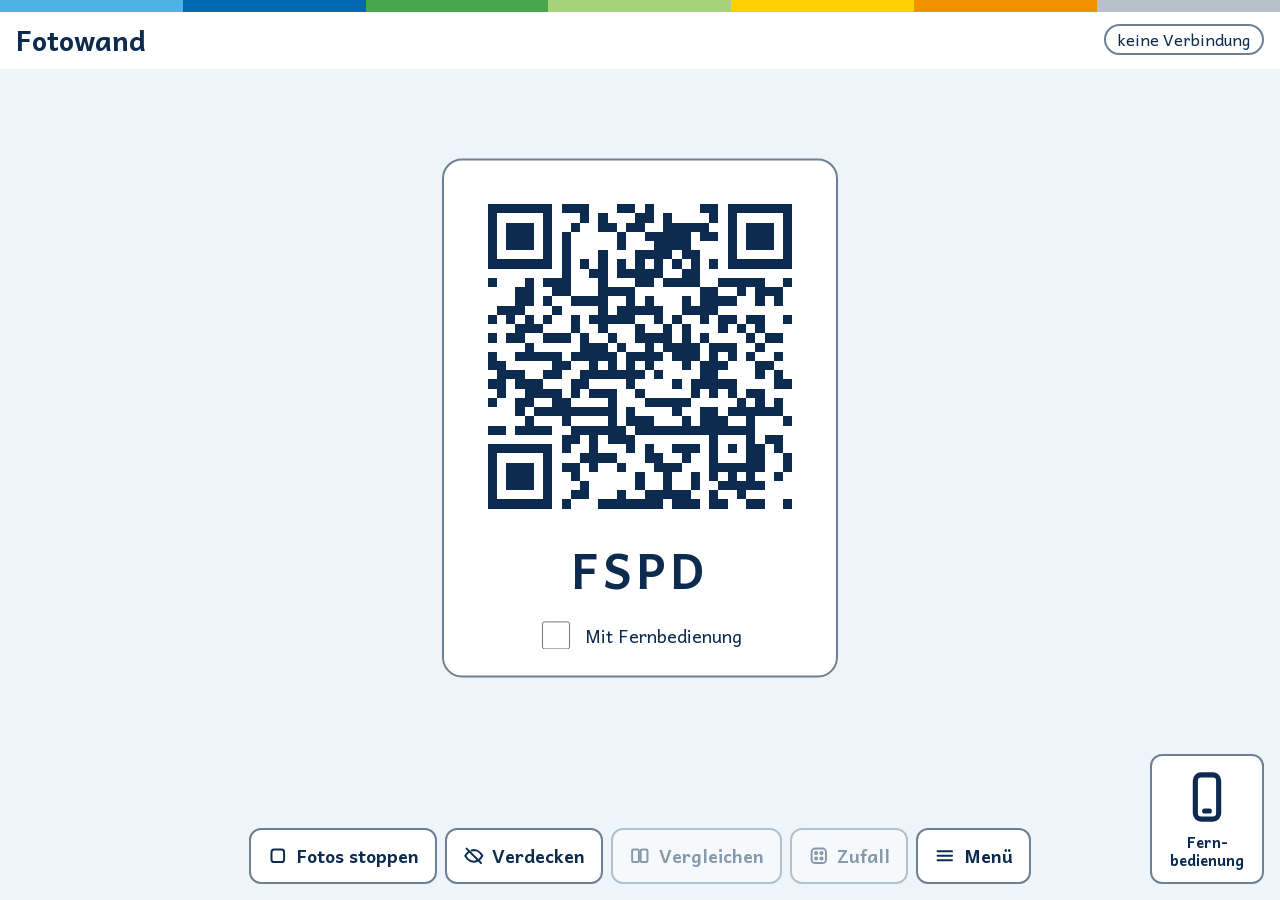
==== index.html @ 06be1686 "Fotowand: erste Version Co-Authored-By: Claude Sonnet 5.5 <noreply@anthropic.com>" ====
<!doctype html>
<html lang="de">
<head>
<meta charset="utf-8">
<meta name="viewport" content="width=device-width, initial-scale=1, viewport-fit=cover">
<meta name="apple-mobile-web-app-capable" content="yes">
<meta http-equiv="Content-Security-Policy" content="default-src 'self'; script-src 'self'; style-src 'self' 'unsafe-inline'; img-src 'self' data: blob:; font-src 'self'; connect-src 'self' https://0.peerjs.com wss://0.peerjs.com; object-src 'none'; base-uri 'none'; form-action 'none'">
<meta name="referrer" content="no-referrer">
<title>Fotowand</title>
<link rel="stylesheet" href="design.css?v=3">
<link rel="stylesheet" href="css/style.css?v=1">
</head>
<body class="tafel">
<header class="kopf"><h1 data-name>Fotowand</h1><p id="auftrag"></p><span class="marke" id="stand">verbinde …</span></header>
<main id="wand"></main>
<div id="qrBox" class="gross"><button id="qrKnopf" type="button" aria-label="Schüler-Code vergrößern oder verkleinern"><span id="qr"></span><b id="code">····</b></button>
  <label class="schalter" id="fernZeile"><input type="checkbox" id="fernAn"> Mit Fernbedienung</label></div>
<nav id="leiste"></nav>
<button id="fernKnopf" type="button" class="knopf leise"></button>
<div id="gross" hidden></div>
<dialog id="dlg"></dialog>
<div id="druck"></div>
<script src="lib/peerjs.min.js"></script>
<script src="lib/qrcode.js"></script>
<script src="js/common.js?v=1"></script>
<script src="js/net.js?v=1"></script>
<script src="js/wall.js?v=1"></script>
</body>
</html>
---- design.css ----
/* ==========================================================================
   Gemeinsames Design der Unterrichts-Apps (Förderschule KME)
   Farben angelehnt an Olympia München 1972 (Otl Aicher):
   sieben Farben plus Weiß, kein Rot, kein Schwarz. Regeln: DESIGN.md
   Diese Datei ist in allen Apps gleich. App-eigenes gehört in style.css.
   Version 3 (Dunkelmodus in Mittelblau)
   ========================================================================== */

:root {
  /* Palette */
  --hellblau:    #4DB2E6;  /* Hauptfarbe, Hauptknopf */
  --blau:        #0067B1;  /* nur Schrift, Links, Linien, Symbole auf Weiß, nie als Fläche */
  --gruen:       #46A84A;  /* „Richtig“, Weiter */
  --hellgruen:   #A6D27A;
  --gelb:        #FFD100;  /* Hinweis, Markierung, Fokus */
  --orange:      #F39200;  /* „Schau noch mal“ */
  --silber:      #B9C1C8;
  --weiss:       #FFFFFF;
  --dunkelblau:  #0D2B4E;  /* Schrift statt Schwarz, auf jeder Farbfläche */

  /* Fachfarben als Signal im Stundenplan. Nur als Fläche mit dunkelblauer Schrift.
     Deutsch ist ein warmes Zinnoberrot, kein Signalrot (4,7 : 1 mit Dunkelblau). */
  --fach-deutsch: #EF6B45;
  --fach-mathe:   var(--hellblau);

  /* Akzent der App: Hauptknöpfe, Auswahl. Standard Hellblau, eine App kann ihre Fachfarbe setzen. */
  --app-akzent:  var(--hellblau);

  /* dunklere Töne für farbige Schrift auf Weiß */
  --gruen-text:  #1E6B2A;
  --orange-text: #9A4F00;
  --gruen-schrift: var(--gruen-text);    /* im Dunkelmodus heller */
  --orange-schrift: var(--orange-text);

  /* Rollen (wechseln im Dunkelmodus) */
  --hg:          #EEF5FA;  /* Seitenhintergrund */
  --karte:       #FFFFFF;  /* Karten, Fenster */
  --flaeche-2:   #DCE7F0;  /* Reiterleiste, leise Flächen */
  --auswahl:     #DCEFFA;  /* ausgewählte Karte */
  --text:        var(--dunkelblau);
  --leise:       #4A5E74;  /* Nebentext, 6,1 : 1 auf --hg */
  --linie:       #D5DEE6;  /* Trennlinien (nur Deko) */
  --rand:        #6E8094;  /* Ränder von Eingabefeldern und Schaltern, mind. 3 : 1 */
  --akzent-text: var(--blau);
  --hinweis-text: var(--orange-text);

  /* Schrift */
  --schrift: "Andika", system-ui, -apple-system, sans-serif;
  --gr-1: 18px;
  --gr-2: 22px;
  --gr-3: 28px;
  --gr-4: 36px;

  /* Abstände (8er-Raster) */
  --a-1: 8px;
  --a-2: 16px;
  --a-3: 24px;
  --a-4: 32px;

  /* Formen */
  --rundung: 12px;
  --rundung-gross: 20px;
  --knopf-hoehe: 56px;
  --rand-breite: 2px;

  color-scheme: light dark;
}

@media (prefers-color-scheme: dark) {
  :root {
    --hg:          #1D4F80;  /* Mittelblau, Text 7,4 : 1 */
    --karte:       #23598D;
    --flaeche-2:   #2A6498;
    --auswahl:     #2F6CA3;
    --text:        #E8F1F8;
    --leise:       #D6E7F5;
    --linie:       #3A80BC;
    --rand:        #B4D2EC;
    --akzent-text: #B5E2FC;  /* Hellblau, aufgehellt, damit Schrift auf Mittelblau 4,5 : 1 erreicht */
    --hinweis-text: #FFC266; /* Orange, aufgehellt */
    --gruen-schrift: #BFE39A;
    --orange-schrift: #FFC266;
  }
}

/* ---------- Grundlage ---------- */
*, *::before, *::after { box-sizing: border-box; }
html, body { margin: 0; }
body {
  font-family: var(--schrift);
  font-size: var(--gr-1);
  line-height: 1.4;
  color: var(--text);
  -webkit-text-size-adjust: 100%;
}
button, input, select, textarea { font: inherit; color: inherit; }
button { cursor: pointer; }
button:disabled { opacity: 0.45; cursor: not-allowed; }
a { color: var(--akzent-text); }

/* Fokus-Rahmen für Taster und Tastatur: Gelb innen, Dunkelblau außen, auf jeder Farbe sichtbar */
:focus-visible {
  outline: 4px solid var(--gelb);
  outline-offset: 0;
  box-shadow: 0 0 0 7px var(--dunkelblau);
}

/* ---------- Knöpfe ---------- */
/* Hauptknopf: Hellblau. Alle Knöpfe mit dunkelblauer Schrift, flach, ohne Schatten. */
.knopf {
  display: inline-flex; align-items: center; justify-content: center; gap: var(--a-1);
  min-height: var(--knopf-hoehe);
  padding: 0 var(--a-3);
  border: var(--rand-breite) solid transparent;
  border-radius: var(--rundung);
  background: var(--app-akzent); color: var(--dunkelblau);
  font-weight: 700; text-decoration: none;
}
.knopf.leise   { background: var(--karte); color: var(--text); border-color: var(--rand); }
.knopf.gruen   { background: var(--gruen); }
.knopf.gelb    { background: var(--gelb); }
.knopf.orange  { background: var(--orange); }

/* Symbole: eigene Linien-SVGs, Farbe = Schriftfarbe */
.symbol {
  width: 1.2em; height: 1.2em; flex: none; vertical-align: -0.2em;
  fill: none; stroke: currentColor; stroke-width: 2.2; stroke-linecap: round; stroke-linejoin: round;
}

/* ---------- Ruhige Bewegung, wenn das iPad es so eingestellt hat ----------
   Langsame Anzeigen, die etwas bedeuten (z. B. ein ablaufender Zeitbalken),
   bekommen die Klasse .bewegung-erlaubt und laufen weiter. */
@media (prefers-reduced-motion: reduce) {
  *:not(.bewegung-erlaubt), *::before, *::after {
    animation-duration: 0.01ms !important;
    animation-iteration-count: 1 !important;
    transition-duration: 0.01ms !important;
    scroll-behavior: auto !important;
  }
}
---- css/style.css ----
/* Fotowand: App-Eigenes. Farben und Grundregeln stehen in design.css. */
@font-face { font-family: "Andika"; font-weight: 400; font-display: swap; src: url("../schriften/andika-400.woff2") format("woff2"); }
@font-face { font-family: "Andika"; font-weight: 700; font-display: swap; src: url("../schriften/andika-700.woff2") format("woff2"); }
[hidden] { display: none !important; }
body { background: var(--hg); min-height: 100dvh; display: flex; flex-direction: column; }
h1, h2, p { margin: 0; }
h1 { font-size: var(--gr-3); } h2 { font-size: var(--gr-2); }
.kopf { display: flex; align-items: center; gap: var(--a-2); flex-wrap: wrap; padding: var(--a-1) var(--a-2); background: var(--karte); border-top: 12px solid transparent; border-bottom: var(--rand-breite) solid var(--linie);
  border-image: linear-gradient(90deg, var(--hellblau) 0 14.28%, var(--blau) 0 28.57%, var(--gruen) 0 42.85%, var(--hellgruen) 0 57.14%, var(--gelb) 0 71.42%, var(--orange) 0 85.71%, var(--silber) 0) 1 0 0 0; }
.kopf p { flex: 1; font-size: var(--gr-3); text-align: center; min-width: 200px; }
.kopf h1 { margin-right: auto; }
.marke { border: var(--rand-breite) solid var(--rand); border-radius: 99px; padding: 2px 12px; font-size: 16px; }
.reihe { display: flex; gap: var(--a-1); flex-wrap: wrap; align-items: center; justify-content: center; }
.knopf { min-height: var(--knopf-hoehe); padding: 0 var(--a-2); }
.knopf.an { background: var(--gelb); color: var(--dunkelblau); }
.knopf.riesig { min-height: 120px; font-size: var(--gr-4); width: min(100%, 520px); }
.schalter { display: flex; align-items: center; gap: 12px; min-height: 48px; }
.schalter input { width: 28px; height: 28px; accent-color: var(--hellblau); }
input[type=text], select { min-height: 48px; padding: 8px 12px; border: var(--rand-breite) solid var(--rand); border-radius: var(--rundung); background: var(--karte); color: var(--text); width: 100%; }
.bildsvg { display: block; width: 100%; height: 100%; }
.bildsvg.malen { touch-action: none; cursor: crosshair; }
.stift { width: 56px; height: 56px; border-radius: 50%; border: var(--rand-breite) solid var(--dunkelblau); }
.stift.an { outline: 5px solid var(--text); outline-offset: 2px; }

/* ---------- Tafel ---------- */
.tafel { height: 100dvh; overflow: hidden; }
#wand { flex: 1; min-height: 0; overflow: auto; padding: var(--a-2) var(--a-2) 130px; }
.raster { display: grid; grid-template-columns: repeat(auto-fill, minmax(min(100%, 260px), 1fr)); gap: var(--a-2); }
.kachel { position: relative; background: var(--karte); border: var(--rand-breite) solid var(--linie); border-radius: var(--rundung); padding: var(--a-1); display: grid; gap: 4px; cursor: pointer; }
.kachel .bild { aspect-ratio: 4 / 3; display: grid; place-items: center; min-height: 0; }
.kachel.gewaehlt { border: 6px solid var(--gelb); padding: 4px; }
.kachel.zu .bild { background: var(--hellblau); border-radius: 8px; color: var(--dunkelblau); font-size: 48px; }
.gruppen { display: grid; grid-auto-flow: column; grid-auto-columns: 1fr; gap: var(--a-2); align-items: start; }
.gruppen .raster { grid-template-columns: 1fr; }
.leer { text-align: center; color: var(--leise); font-size: var(--gr-2); padding: var(--a-4); }
#qrBox { position: fixed; z-index: 4; left: 16px; bottom: 16px; background: var(--karte); border: var(--rand-breite) solid var(--rand); border-radius: var(--rundung-gross); padding: var(--a-1); display: grid; justify-items: center; gap: var(--a-1); }
#qrKnopf { background: none; border: 0; padding: 0; display: grid; justify-items: center; color: var(--text); }
#qr canvas, .qr canvas { display: block; width: 96px; height: 96px; border-radius: 8px; image-rendering: pixelated; }
#code { font-size: var(--gr-2); letter-spacing: 4px; }
#qrBox.gross { left: 50%; top: calc(50% - 32px); bottom: auto; transform: translate(-50%, -50%); padding: var(--a-2); }
#qrBox.gross #qr canvas { width: min(40vmin, 440px); height: min(40vmin, 440px); }
#qrBox.gross #code { font-size: 48px; }
#qrBox:not(.gross) #fernZeile { display: none; }
#qrBox:not(.gross) #code { font-size: 16px; }
#fernKnopf { position: fixed; z-index: 3; right: 16px; bottom: 16px; width: 114px; height: 130px; flex-direction: column; font-size: 15px; line-height: 1.2; padding: 4px; }
#fernKnopf .symbol { width: 56px; height: 56px; }
#fernKnopf.an { background: var(--hellgruen); color: var(--dunkelblau); }
#fernKnopf.warte { background: var(--gelb); color: var(--dunkelblau); }
#leiste { position: fixed; z-index: 3; left: 146px; right: 146px; bottom: 16px; display: flex; gap: var(--a-1); justify-content: center; flex-wrap: wrap; }
#gross { position: fixed; inset: 0; z-index: 6; background: var(--hg); display: flex; flex-direction: column; gap: var(--a-1); padding: var(--a-2); }
#gross .flaeche { flex: 1; min-height: 0; display: grid; gap: var(--a-2); grid-auto-rows: minmax(0, 1fr); grid-template-columns: minmax(0, 1fr); }
#gross .flaeche.n2, #gross .flaeche.n3, #gross .flaeche.n4 { grid-template-columns: repeat(2, minmax(0, 1fr)); }
#gross figure { margin: 0; min-height: 0; display: flex; flex-direction: column; align-items: center; }
#gross figure svg { flex: 1; min-height: 0; }
dialog { border: var(--rand-breite) solid var(--rand); border-radius: var(--rundung-gross); background: var(--karte); color: var(--text); width: min(560px, calc(100vw - 24px)); max-height: calc(100dvh - 24px); padding: var(--a-3); }
dialog::backdrop { background: rgba(13, 43, 78, .6); }
.inhalt { display: grid; gap: var(--a-2); justify-items: stretch; }
.qr { display: grid; justify-items: center; }
.qr canvas { width: min(52vmin, 360px); height: min(52vmin, 360px); }
.zahl { font-size: 56px; text-align: center; }
#druck { display: none; }
@media (max-width: 700px) { #leiste { left: 8px; right: 8px; bottom: 160px; } #wand { padding-bottom: 240px; } }
@media print {
  .tafel { height: auto; overflow: visible; display: block; }
  .tafel > *:not(#druck) { display: none !important; }
  #druck { display: grid; grid-template-columns: 1fr 1fr; gap: 12px; color: #0D2B4E; }
  #druck h1 { grid-column: 1 / -1; }
  #druck figure { margin: 0; break-inside: avoid; }
  #druck svg { width: 100%; height: auto; max-height: 110mm; }
}

/* ---------- iPad der Kinder und Fernbedienung ---------- */
.kind main, .fern main { flex: 1; display: flex; flex-direction: column; align-items: center; gap: var(--a-2); padding: var(--a-2); text-align: center; }
.auftrag { font-size: var(--gr-3); }
.vorschau { width: min(100%, 760px); height: 52dvh; position: relative; }
.schnitt { max-width: 100%; max-height: 52dvh; touch-action: none; border-radius: 8px; cursor: crosshair; }
.hinweis { background: var(--gelb); color: var(--dunkelblau); border-radius: var(--rundung); padding: var(--a-1) var(--a-2); }
.feld { display: flex; gap: var(--a-1); width: min(100%, 360px); }
.fern .raster { width: 100%; grid-template-columns: repeat(auto-fill, minmax(150px, 1fr)); }
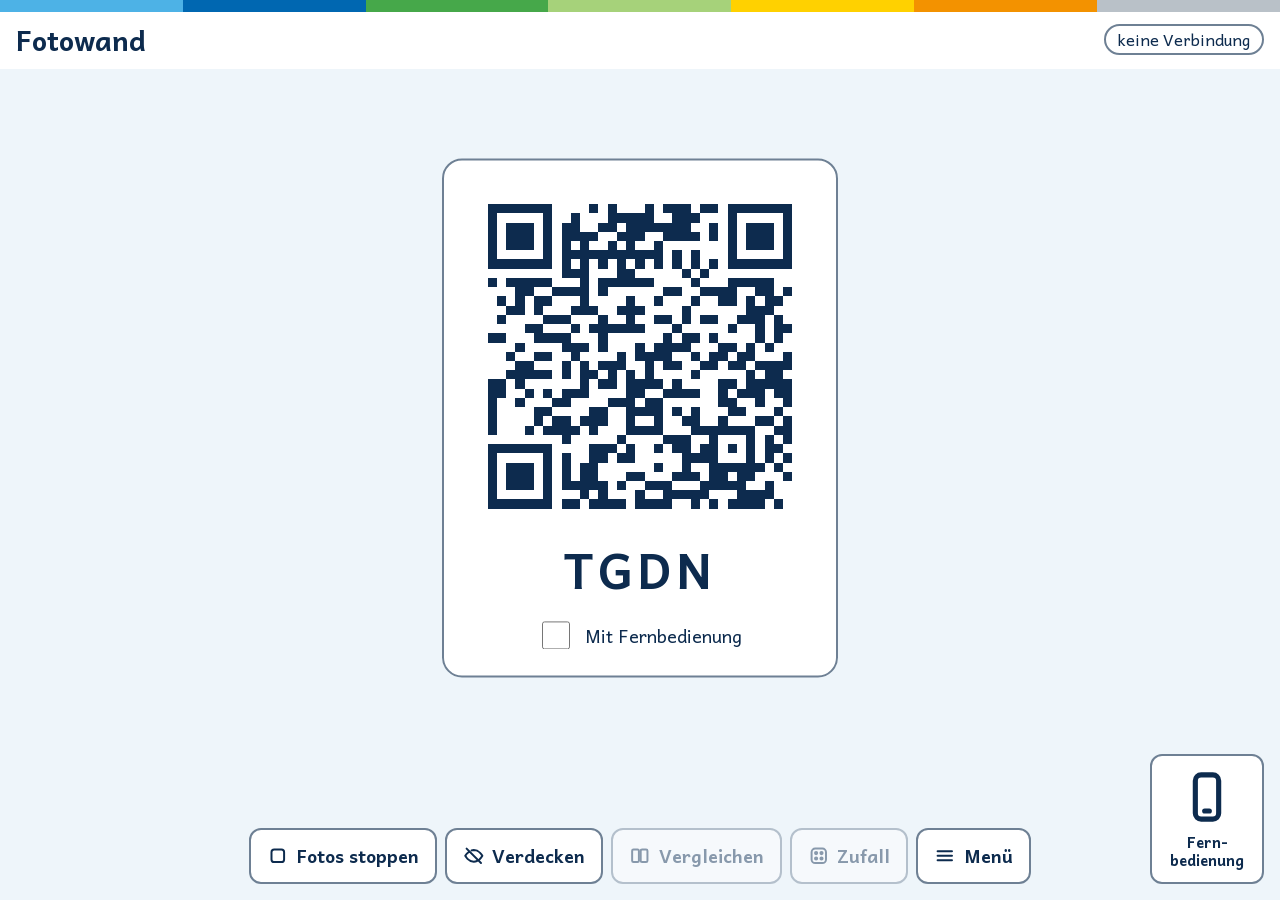
==== commit 0ad064a6: "Fotoauswahl auf dem iPad zuverlässiger, Senden wird bei fehlender Bestätigung wiederholt Co-Authored" ====
--- a/index.html
+++ b/index.html
@@ -8,7 +8,7 @@
 <meta name="referrer" content="no-referrer">
 <title>Fotowand</title>
 <link rel="stylesheet" href="design.css?v=3">
-<link rel="stylesheet" href="css/style.css?v=1">
+<link rel="stylesheet" href="css/style.css?v=2">
 </head>
 <body class="tafel">
 <header class="kopf"><h1 data-name>Fotowand</h1><p id="auftrag"></p><span class="marke" id="stand">verbinde …</span></header>
@@ -22,8 +22,8 @@
 <div id="druck"></div>
 <script src="lib/peerjs.min.js"></script>
 <script src="lib/qrcode.js"></script>
-<script src="js/common.js?v=1"></script>
-<script src="js/net.js?v=1"></script>
-<script src="js/wall.js?v=1"></script>
+<script src="js/common.js?v=2"></script>
+<script src="js/net.js?v=2"></script>
+<script src="js/wall.js?v=2"></script>
 </body>
 </html>
--- a/css/style.css
+++ b/css/style.css
@@ -2,6 +2,7 @@
 @font-face { font-family: "Andika"; font-weight: 400; font-display: swap; src: url("../schriften/andika-400.woff2") format("woff2"); }
 @font-face { font-family: "Andika"; font-weight: 700; font-display: swap; src: url("../schriften/andika-700.woff2") format("woff2"); }
 [hidden] { display: none !important; }
+.dateiwahl { position: fixed; left: -200px; bottom: 0; width: 1px; height: 1px; opacity: 0; }
 body { background: var(--hg); min-height: 100dvh; display: flex; flex-direction: column; }
 h1, h2, p { margin: 0; }
 h1 { font-size: var(--gr-3); } h2 { font-size: var(--gr-2); }
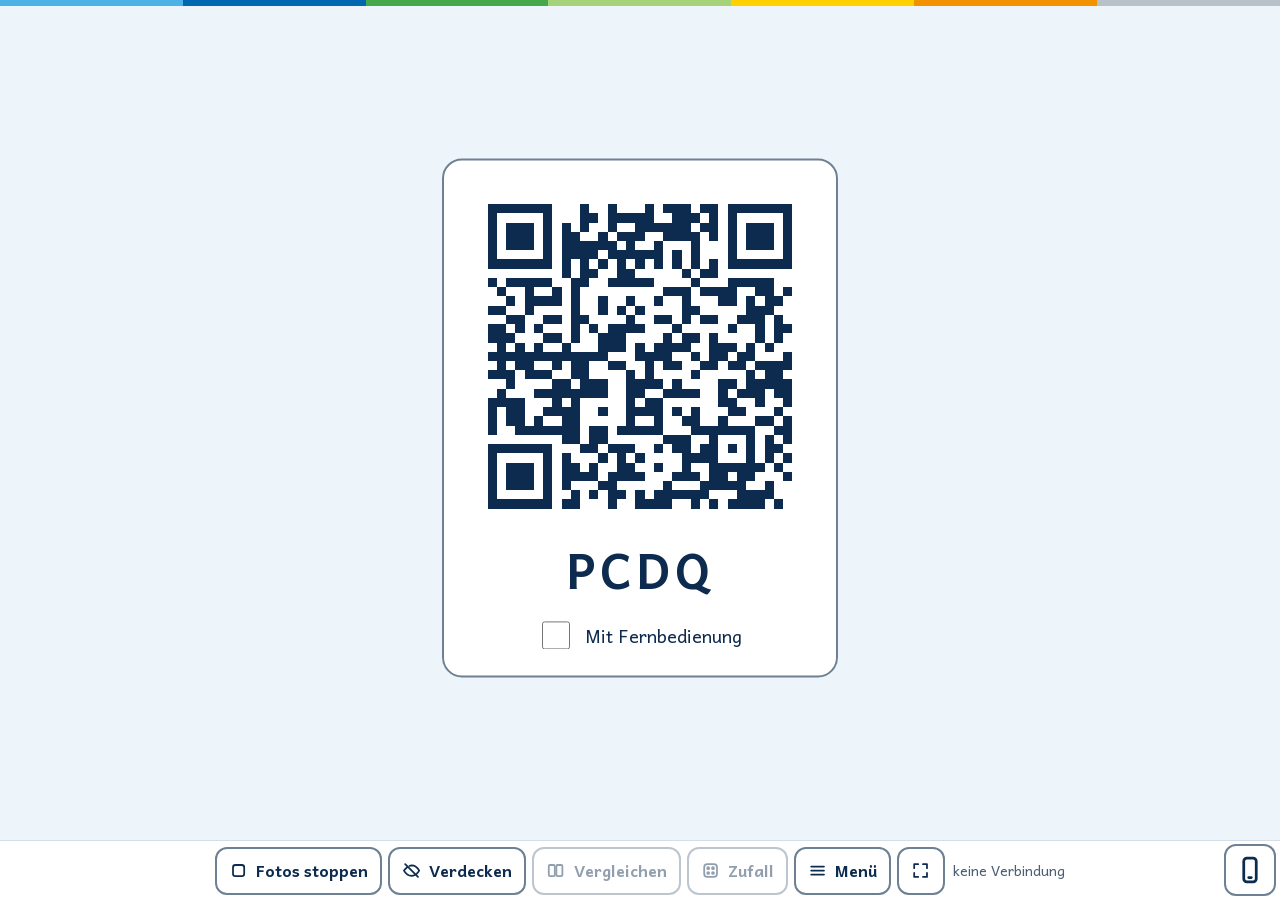
==== commit 0df3d3d8: "Vollbildknopf, schlanke Tafelansicht, bunter Fotostapel, Größe nach erwarteter Anzahl Co-Authored-By" ====
--- a/index.html
+++ b/index.html
@@ -8,22 +8,22 @@
 <meta name="referrer" content="no-referrer">
 <title>Fotowand</title>
 <link rel="stylesheet" href="design.css?v=3">
-<link rel="stylesheet" href="css/style.css?v=2">
+<link rel="stylesheet" href="css/style.css?v=3">
 </head>
 <body class="tafel">
-<header class="kopf"><h1 data-name>Fotowand</h1><p id="auftrag"></p><span class="marke" id="stand">verbinde …</span></header>
+<header class="band"><h1 id="auftrag"></h1></header>
 <main id="wand"></main>
 <div id="qrBox" class="gross"><button id="qrKnopf" type="button" aria-label="Schüler-Code vergrößern oder verkleinern"><span id="qr"></span><b id="code">····</b></button>
   <label class="schalter" id="fernZeile"><input type="checkbox" id="fernAn"> Mit Fernbedienung</label></div>
-<nav id="leiste"></nav>
+<footer id="fuss"><nav id="leiste"></nav><span id="stand">verbinde …</span></footer>
 <button id="fernKnopf" type="button" class="knopf leise"></button>
 <div id="gross" hidden></div>
 <dialog id="dlg"></dialog>
 <div id="druck"></div>
 <script src="lib/peerjs.min.js"></script>
 <script src="lib/qrcode.js"></script>
-<script src="js/common.js?v=2"></script>
-<script src="js/net.js?v=2"></script>
-<script src="js/wall.js?v=2"></script>
+<script src="js/common.js?v=3"></script>
+<script src="js/net.js?v=3"></script>
+<script src="js/wall.js?v=3"></script>
 </body>
 </html>
--- a/css/style.css
+++ b/css/style.css
@@ -25,29 +25,47 @@
 
 /* ---------- Tafel ---------- */
 .tafel { height: 100dvh; overflow: hidden; }
-#wand { flex: 1; min-height: 0; overflow: auto; padding: var(--a-2) var(--a-2) 130px; }
-.raster { display: grid; grid-template-columns: repeat(auto-fill, minmax(min(100%, 260px), 1fr)); gap: var(--a-2); }
-.kachel { position: relative; background: var(--karte); border: var(--rand-breite) solid var(--linie); border-radius: var(--rundung); padding: var(--a-1); display: grid; gap: 4px; cursor: pointer; }
-.kachel .bild { aspect-ratio: 4 / 3; display: grid; place-items: center; min-height: 0; }
-.kachel.gewaehlt { border: 6px solid var(--gelb); padding: 4px; }
-.kachel.zu .bild { background: var(--hellblau); border-radius: 8px; color: var(--dunkelblau); font-size: 48px; }
-.gruppen { display: grid; grid-auto-flow: column; grid-auto-columns: 1fr; gap: var(--a-2); align-items: start; }
+.band { border-top: 6px solid transparent; background: var(--karte); border-image: linear-gradient(90deg, var(--hellblau) 0 14.28%, var(--blau) 0 28.57%, var(--gruen) 0 42.85%, var(--hellgruen) 0 57.14%, var(--gelb) 0 71.42%, var(--orange) 0 85.71%, var(--silber) 0) 1 0 0 0; }
+.band h1 { text-align: center; font-size: var(--gr-3); padding: 2px var(--a-2); }
+.band.leerband h1 { display: none; }
+#wand { flex: 1; min-height: 0; overflow: hidden; padding: 4px; display: flex; flex-direction: column; }
+.wartet { text-align: center; font-size: var(--gr-2); }
+.raster { display: grid; grid-template-columns: repeat(auto-fill, minmax(min(100%, 200px), 1fr)); gap: 4px; }
+.raster.fest { flex: 1; min-height: 0; }
+.kachel { position: relative; background: var(--karte); border: var(--rand-breite) solid var(--linie); border-radius: 8px; padding: 2px; display: flex; flex-direction: column; min-height: 0; min-width: 0; cursor: pointer; }
+.kachel .bild { flex: 1; min-height: 0; display: grid; grid-template: minmax(0, 1fr) / minmax(0, 1fr); place-items: center; }
+.kachel > span { font-size: 14px; text-align: center; white-space: nowrap; overflow: hidden; }
+.raster:not(.fest) .bild { aspect-ratio: 4 / 3; flex: none; }
+.kachel.gewaehlt { outline: 6px solid var(--gelb); outline-offset: -6px; }
+.kachel.zu .bild { background: var(--hellblau); border-radius: 4px; color: var(--dunkelblau); font-size: 48px; }
+.stapel { flex: 1; min-height: 0; position: relative; overflow: hidden; isolation: isolate; }
+.stapel .kachel { position: absolute; border-width: 6px; padding: 0; border-radius: 4px; outline: 1px solid var(--dunkelblau); }
+.stapel .kachel > span { position: absolute; left: 0; right: 0; bottom: 0; background: var(--karte); }
+.stapel .kachel.gewaehlt { outline: 8px solid var(--gelb); outline-offset: 0; }
+.stapel .kachel:focus-visible { outline: 4px solid var(--gelb); }
+.stapel .neu { animation: wurf .45s ease-out; }
+@keyframes wurf { from { scale: 1.8; opacity: 0; } }
+.gruppen { flex: 1; min-height: 0; overflow: auto; display: grid; grid-auto-flow: column; grid-auto-columns: 1fr; gap: var(--a-2); align-items: start; }
 .gruppen .raster { grid-template-columns: 1fr; }
 .leer { text-align: center; color: var(--leise); font-size: var(--gr-2); padding: var(--a-4); }
-#qrBox { position: fixed; z-index: 4; left: 16px; bottom: 16px; background: var(--karte); border: var(--rand-breite) solid var(--rand); border-radius: var(--rundung-gross); padding: var(--a-1); display: grid; justify-items: center; gap: var(--a-1); }
+#fuss { display: flex; align-items: center; justify-content: center; gap: var(--a-1); min-height: 60px; padding: 4px 68px; background: var(--karte); border-top: 1px solid var(--linie); }
+#leiste { display: flex; gap: 6px; justify-content: center; flex-wrap: wrap; }
+#leiste .knopf { min-height: 48px; min-width: 48px; padding: 0 12px; font-size: 16px; }
+#stand { font-size: 14px; color: var(--leise); white-space: nowrap; }
+#qrBox { position: fixed; z-index: 5; left: 4px; bottom: 4px; background: var(--karte); border-radius: 8px; display: grid; justify-items: center; gap: var(--a-1); }
 #qrKnopf { background: none; border: 0; padding: 0; display: grid; justify-items: center; color: var(--text); }
-#qr canvas, .qr canvas { display: block; width: 96px; height: 96px; border-radius: 8px; image-rendering: pixelated; }
-#code { font-size: var(--gr-2); letter-spacing: 4px; }
-#qrBox.gross { left: 50%; top: calc(50% - 32px); bottom: auto; transform: translate(-50%, -50%); padding: var(--a-2); }
+#qr canvas { display: block; width: 52px; height: 52px; border-radius: 4px; image-rendering: pixelated; }
+.qr canvas { display: block; border-radius: 8px; image-rendering: pixelated; }
+#code { font-size: 48px; letter-spacing: 4px; }
+#qrBox.gross { left: 50%; top: calc(50% - 32px); bottom: auto; transform: translate(-50%, -50%); padding: var(--a-2); border: var(--rand-breite) solid var(--rand); border-radius: var(--rundung-gross); }
 #qrBox.gross #qr canvas { width: min(40vmin, 440px); height: min(40vmin, 440px); }
-#qrBox.gross #code { font-size: 48px; }
-#qrBox:not(.gross) #fernZeile { display: none; }
-#qrBox:not(.gross) #code { font-size: 16px; }
-#fernKnopf { position: fixed; z-index: 3; right: 16px; bottom: 16px; width: 114px; height: 130px; flex-direction: column; font-size: 15px; line-height: 1.2; padding: 4px; }
-#fernKnopf .symbol { width: 56px; height: 56px; }
+#qrBox:not(.gross) #fernZeile, #qrBox:not(.gross) #code { display: none; }
+#fernKnopf { position: fixed; z-index: 3; right: 4px; bottom: 4px; width: 52px; min-height: 52px; height: 52px; padding: 0; }
+#fernKnopf .symbol { width: 30px; height: 30px; }
 #fernKnopf.an { background: var(--hellgruen); color: var(--dunkelblau); }
 #fernKnopf.warte { background: var(--gelb); color: var(--dunkelblau); }
-#leiste { position: fixed; z-index: 3; left: 146px; right: 146px; bottom: 16px; display: flex; gap: var(--a-1); justify-content: center; flex-wrap: wrap; }
+@media (max-width: 1100px) { #leiste .knopf span { display: none; } }
+.kopf .vollbild { min-height: 48px; width: 48px; padding: 0; }
 #gross { position: fixed; inset: 0; z-index: 6; background: var(--hg); display: flex; flex-direction: column; gap: var(--a-1); padding: var(--a-2); }
 #gross .flaeche { flex: 1; min-height: 0; display: grid; gap: var(--a-2); grid-auto-rows: minmax(0, 1fr); grid-template-columns: minmax(0, 1fr); }
 #gross .flaeche.n2, #gross .flaeche.n3, #gross .flaeche.n4 { grid-template-columns: repeat(2, minmax(0, 1fr)); }
@@ -60,7 +78,6 @@
 .qr canvas { width: min(52vmin, 360px); height: min(52vmin, 360px); }
 .zahl { font-size: 56px; text-align: center; }
 #druck { display: none; }
-@media (max-width: 700px) { #leiste { left: 8px; right: 8px; bottom: 160px; } #wand { padding-bottom: 240px; } }
 @media print {
   .tafel { height: auto; overflow: visible; display: block; }
   .tafel > *:not(#druck) { display: none !important; }
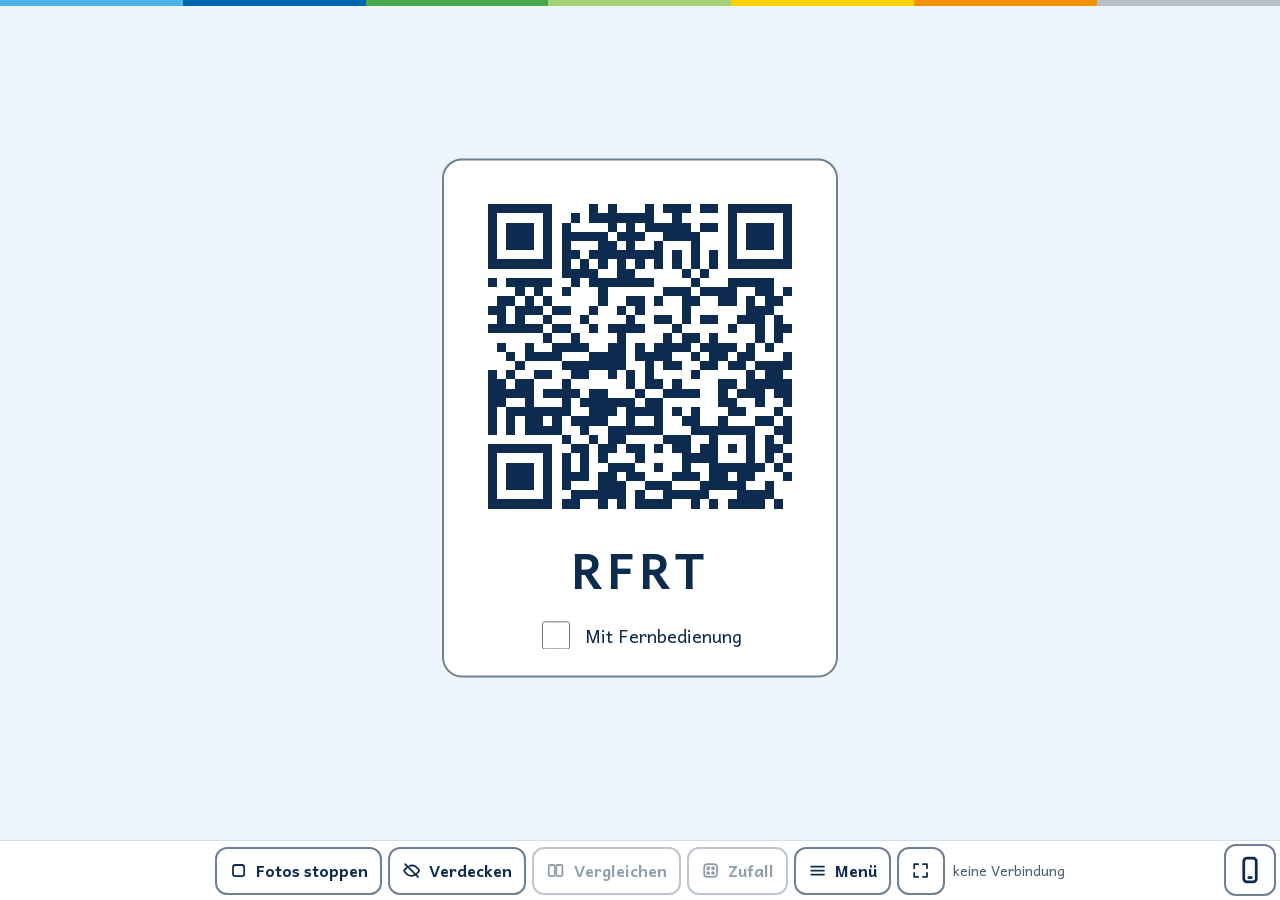
==== commit fd031e60: "Kinderfarben auf iPad und Fotorahmen, Foto öffnet direkt die Kamera Co-Authored-By: Claude Sonnet 5." ====
--- a/index.html
+++ b/index.html
@@ -7,8 +7,8 @@
 <meta http-equiv="Content-Security-Policy" content="default-src 'self'; script-src 'self'; style-src 'self' 'unsafe-inline'; img-src 'self' data: blob:; font-src 'self'; connect-src 'self' https://0.peerjs.com wss://0.peerjs.com; object-src 'none'; base-uri 'none'; form-action 'none'">
 <meta name="referrer" content="no-referrer">
 <title>Fotowand</title>
-<link rel="stylesheet" href="design.css?v=3">
-<link rel="stylesheet" href="css/style.css?v=3">
+<link rel="stylesheet" href="design.css?v=4">
+<link rel="stylesheet" href="css/style.css?v=4">
 </head>
 <body class="tafel">
 <header class="band"><h1 id="auftrag"></h1></header>
@@ -22,8 +22,8 @@
 <div id="druck"></div>
 <script src="lib/peerjs.min.js"></script>
 <script src="lib/qrcode.js"></script>
-<script src="js/common.js?v=3"></script>
-<script src="js/net.js?v=3"></script>
-<script src="js/wall.js?v=3"></script>
+<script src="js/common.js?v=4"></script>
+<script src="js/net.js?v=4"></script>
+<script src="js/wall.js?v=4"></script>
 </body>
 </html>
--- a/css/style.css
+++ b/css/style.css
@@ -32,16 +32,18 @@
 .wartet { text-align: center; font-size: var(--gr-2); }
 .raster { display: grid; grid-template-columns: repeat(auto-fill, minmax(min(100%, 200px), 1fr)); gap: 4px; }
 .raster.fest { flex: 1; min-height: 0; }
-.kachel { position: relative; background: var(--karte); border: var(--rand-breite) solid var(--linie); border-radius: 8px; padding: 2px; display: flex; flex-direction: column; min-height: 0; min-width: 0; cursor: pointer; }
+.kachel { position: relative; background: var(--karte); border: 6px solid var(--linie); border-radius: 8px; padding: 2px; display: flex; flex-direction: column; min-height: 0; min-width: 0; cursor: pointer; }
 .kachel .bild { flex: 1; min-height: 0; display: grid; grid-template: minmax(0, 1fr) / minmax(0, 1fr); place-items: center; }
 .kachel > span { font-size: 14px; text-align: center; white-space: nowrap; overflow: hidden; }
 .raster:not(.fest) .bild { aspect-ratio: 4 / 3; flex: none; }
-.kachel.gewaehlt { outline: 6px solid var(--gelb); outline-offset: -6px; }
+.kachel.gewaehlt { outline: 8px solid var(--text); outline-offset: -2px; }
 .kachel.zu .bild { background: var(--hellblau); border-radius: 4px; color: var(--dunkelblau); font-size: 48px; }
 .stapel { flex: 1; min-height: 0; position: relative; overflow: hidden; isolation: isolate; }
 .stapel .kachel { position: absolute; border-width: 6px; padding: 0; border-radius: 4px; outline: 1px solid var(--dunkelblau); }
+#gross figure { border: 8px solid transparent; border-radius: 8px; }
+.vorschau.gerahmt { border: 8px solid transparent; border-radius: 8px; }
 .stapel .kachel > span { position: absolute; left: 0; right: 0; bottom: 0; background: var(--karte); }
-.stapel .kachel.gewaehlt { outline: 8px solid var(--gelb); outline-offset: 0; }
+.stapel .kachel.gewaehlt { outline: 8px solid var(--text); outline-offset: 0; }
 .stapel .kachel:focus-visible { outline: 4px solid var(--gelb); }
 .stapel .neu { animation: wurf .45s ease-out; }
 @keyframes wurf { from { scale: 1.8; opacity: 0; } }
@@ -95,3 +97,7 @@
 .hinweis { background: var(--gelb); color: var(--dunkelblau); border-radius: var(--rundung); padding: var(--a-1) var(--a-2); }
 .feld { display: flex; gap: var(--a-1); width: min(100%, 360px); }
 .fern .raster { width: 100%; grid-template-columns: repeat(auto-fill, minmax(150px, 1fr)); }
+
+/* Farbiger Hintergrund auf dem iPad des Kindes: immer dunkelblaue Schrift, Knöpfe weiß mit Rand */
+body.kind.bunt { --text: var(--dunkelblau); --karte: var(--weiss); --rand: var(--dunkelblau); color: var(--text); }
+.bunt .knopf, .bunt .hinweis { background: var(--weiss); color: var(--dunkelblau); border: var(--rand-breite) solid var(--dunkelblau); }
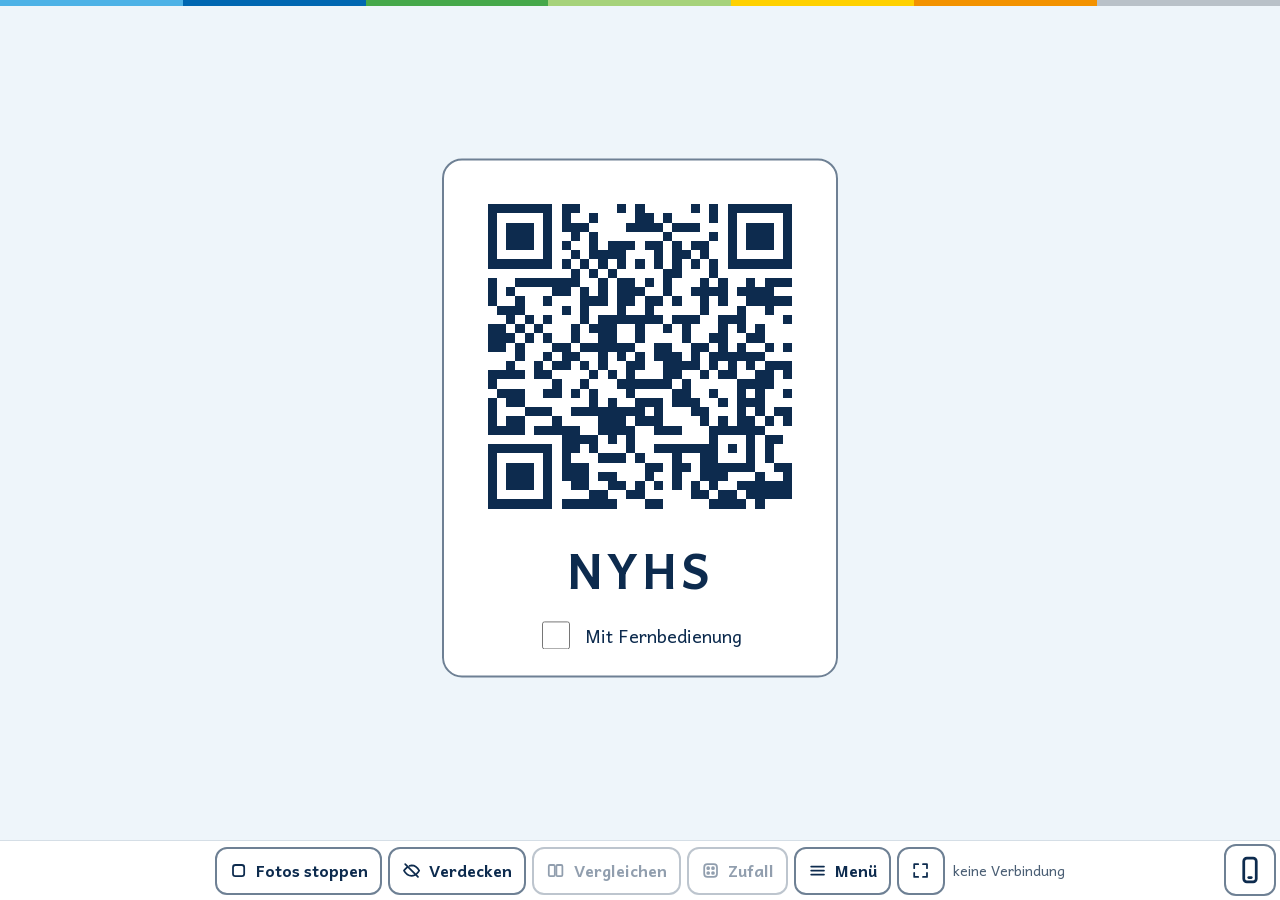
==== commit a9d47dea: "Fotos im Stapel verschiebbar, größerer Fotoknopf, Bild aus der Mediathek Co-Authored-By: Claude Sonn" ====
--- a/index.html
+++ b/index.html
@@ -7,8 +7,8 @@
 <meta http-equiv="Content-Security-Policy" content="default-src 'self'; script-src 'self'; style-src 'self' 'unsafe-inline'; img-src 'self' data: blob:; font-src 'self'; connect-src 'self' https://0.peerjs.com wss://0.peerjs.com; object-src 'none'; base-uri 'none'; form-action 'none'">
 <meta name="referrer" content="no-referrer">
 <title>Fotowand</title>
-<link rel="stylesheet" href="design.css?v=4">
-<link rel="stylesheet" href="css/style.css?v=4">
+<link rel="stylesheet" href="design.css?v=5">
+<link rel="stylesheet" href="css/style.css?v=5">
 </head>
 <body class="tafel">
 <header class="band"><h1 id="auftrag"></h1></header>
@@ -22,8 +22,8 @@
 <div id="druck"></div>
 <script src="lib/peerjs.min.js"></script>
 <script src="lib/qrcode.js"></script>
-<script src="js/common.js?v=4"></script>
-<script src="js/net.js?v=4"></script>
-<script src="js/wall.js?v=4"></script>
+<script src="js/common.js?v=5"></script>
+<script src="js/net.js?v=5"></script>
+<script src="js/wall.js?v=5"></script>
 </body>
 </html>
--- a/css/style.css
+++ b/css/style.css
@@ -14,7 +14,9 @@
 .reihe { display: flex; gap: var(--a-1); flex-wrap: wrap; align-items: center; justify-content: center; }
 .knopf { min-height: var(--knopf-hoehe); padding: 0 var(--a-2); }
 .knopf.an { background: var(--gelb); color: var(--dunkelblau); }
-.knopf.riesig { min-height: 120px; font-size: var(--gr-4); width: min(100%, 520px); }
+.knopf.riesig { min-height: 52dvh; font-size: 56px; width: min(100%, 900px); flex-direction: column; gap: var(--a-2); border-radius: var(--rundung-gross); }
+.knopf.riesig .symbol { width: 160px; height: 160px; stroke-width: 1.6; }
+.knopf.klein { min-height: 48px; font-size: 16px; }
 .schalter { display: flex; align-items: center; gap: 12px; min-height: 48px; }
 .schalter input { width: 28px; height: 28px; accent-color: var(--hellblau); }
 input[type=text], select { min-height: 48px; padding: 8px 12px; border: var(--rand-breite) solid var(--rand); border-radius: var(--rundung); background: var(--karte); color: var(--text); width: 100%; }
@@ -39,7 +41,7 @@
 .kachel.gewaehlt { outline: 8px solid var(--text); outline-offset: -2px; }
 .kachel.zu .bild { background: var(--hellblau); border-radius: 4px; color: var(--dunkelblau); font-size: 48px; }
 .stapel { flex: 1; min-height: 0; position: relative; overflow: hidden; isolation: isolate; }
-.stapel .kachel { position: absolute; border-width: 6px; padding: 0; border-radius: 4px; outline: 1px solid var(--dunkelblau); }
+.stapel .kachel { touch-action: none; cursor: grab; user-select: none; -webkit-user-select: none; -webkit-touch-callout: none; position: absolute; border-width: 6px; padding: 0; border-radius: 4px; outline: 1px solid var(--dunkelblau); }
 #gross figure { border: 8px solid transparent; border-radius: 8px; }
 .vorschau.gerahmt { border: 8px solid transparent; border-radius: 8px; }
 .stapel .kachel > span { position: absolute; left: 0; right: 0; bottom: 0; background: var(--karte); }
